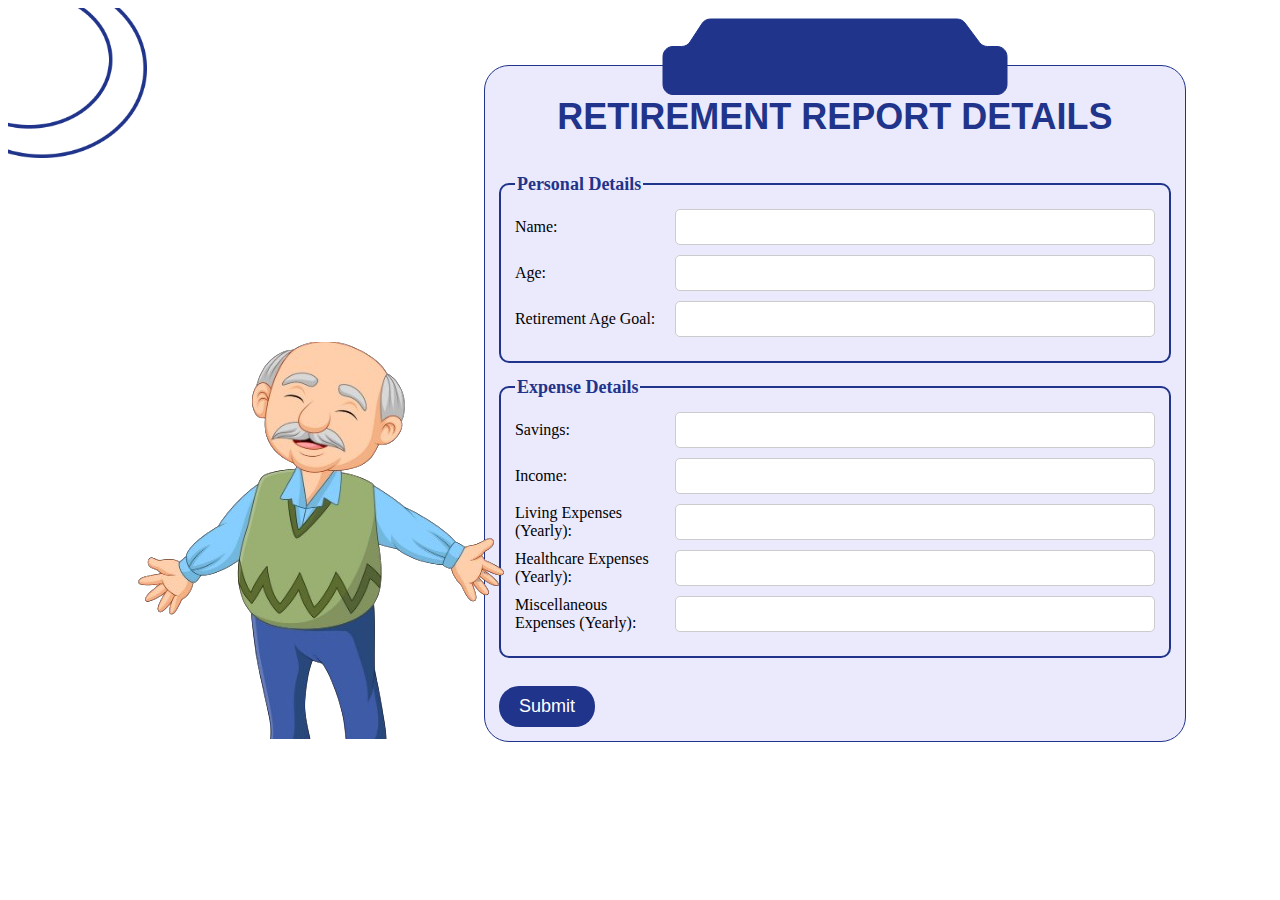
==== templates/index.html @ 0f14abe3 "init" ====
<!DOCTYPE html>
<html lang="en">
<head>
  <meta charset="UTF-8">
  <meta name="viewport" content="width=device-width, initial-scale=1.0">
  <link rel="stylesheet" href="/static/CSS/index.css">
  <title>Retirement Planning Form</title>
</head>
<body>

  <div id="loading-screen">
    <div id="loading-spinner"></div>
    <div id="loading-text">Please wait as we generate your report. This process may take a few seconds to a minute.</div>
  </div>



  <div class="major-container">
  <img src="/static/assets/circle_top.png" height="150px">
  <div class="container">
  <div class="man_img">
  <img src="/static/assets/man_img.png">
  </div>
  <div class="sub-container">
  <svg xmlns="http://www.w3.org/2000/svg" width="346" height="77" viewBox="0 0 346 77" fill="none">
    <path d="M1 66.5V38.5C1 32.9772 5.47715 28.5 11 28.5H19.5938C22.9672 28.5 26.1133 26.7992 27.9608 23.9766L34 14.75L40.0392 5.52341C41.8867 2.70084 45.0328 1 48.4062 1H294.982C298.14 1 301.112 2.49157 302.999 5.02335L317.501 24.4767C319.388 27.0084 322.36 28.5 325.518 28.5H335C340.523 28.5 345 32.9772 345 38.5V66.5C345 72.0229 340.523 76.5 335 76.5H11C5.47715 76.5 1 72.0229 1 66.5Z" fill="#1F348A" stroke="#1F348A"/>
  </svg>
  <div class="board">
    <div class="ret_title">
        <div class="typing">
          <h2>RETIREMENT REPORT DETAILS</h2>
        </div>
    </div>

    <form action="/gen_report" method="post" id="reportForm" onsubmit="showLoadingScreen();">
      <!-- Personal Details -->
      <fieldset>
        
        <legend>Personal Details</legend>

        <div class="label-and-input">
        <label for="name">Name:</label>
        <input type="text" id="name" name="name" class="textb" required>
      </div>


        <div class="label-and-input">
        <label for="age">Age:</label>
        <input type="number" id="age" name="age" class="textb" required>
      </div>
  

        <div class="label-and-input">
        <label for="retirementAge">Retirement Age Goal:</label>
        <input type="number" id="retirementAge" name="retirementAge" class="textb" required>
      </div>
      </fieldset>
  
      <!-- Expense Details -->
      <fieldset>
        <legend>Expense Details</legend>

        <div class="label-and-input">
        <label for="savings">Savings:</label>
        <input type="number" id="savings" name="savings" class="textb" required>
        </div>

       
  
        <div class="label-and-input">
        <label for="income">Income:</label>
        <input type="number" id="income" name="income" class="textb" required>
        </div>

     

        <div class="label-and-input">
        <label for="livingExpenses">Living Expenses (Yearly):</label>
        <input type="number" id="livingExpenses" name="livingExpenses" class="textb" required>
        </div>

     
        <div class="label-and-input">
        <label for="healthcareExpenses">Healthcare Expenses (Yearly):</label>
        <input type="number" id="healthcareExpenses" name="healthcareExpenses" class="textb" required>
        </div>
  
   

        <div class="label-and-input">
        <label for="miscellaneousExpenses">Miscellaneous Expenses (Yearly):</label>
        <input type="number" id="miscellaneousExpenses" name="miscellaneousExpenses" class="textb" required>
        </div>
      </fieldset>
  
      <!-- Submit Button -->
      <input type="submit" value="Submit">
    </form>
</div>
<img src="/static/assets/circle_side.png"  class="circle_side">
</div>

<script>
  document.addEventListener('DOMContentLoaded', function () {
    document.getElementById('reportForm').addEventListener('submit', function (event) {
      event.preventDefault();
      document.getElementById('loading-screen').style.display = 'flex';
      // No need for the setTimeout, as the loading screen will persist until the new page is loaded.
      document.getElementById('reportForm').submit();
    });
  });
</script>

</body>
</html>
---- static/CSS/index.css ----
.major-container {
    display: flex;
    flex-direction: row;
}

.container {
    display: flex;
    align-items: center;
    justify-content: center;
    flex-direction: row;
}

.sub-container {
    display: flex;
    align-items: center;
    justify-content: center;
    flex-direction: column;
}

svg {
    width: 346px;
    height: 77px;
    fill: none;
    margin-top: 10px;
    display: block;
    margin-left: auto;
    margin-right: auto;
    margin-bottom: -30px;
    z-index: 1;
}

.board {
    width: 700px;
    height: auto;
    flex-shrink: 0;
    border-radius: 25px;
    border: 1px solid #1F348A;
    background: #EBEAFD;
    margin: 0 auto;
    position: relative;
}

.man_img {
    width: 317px;
    height: 100px;
    flex-shrink: 0;
    z-index: 1;
    margin-bottom: -25%;
    margin-right: 4%;
}

.circle_side {
    height: 200px;
    margin-left: 180%;
    margin-top: -60%;
}

.ret_title {
    color: #1f348a;
    font-family: 'Arial', 'Helvetica', sans-serif;
    text-align: center;
    font-size: x-large;
}

@keyframes typing {
    from {
        width: 0;
    }
    to {
        width: 100%;
    }
}

.typing {
    animation: typing 3s steps(40) 5;
    overflow: hidden;
    white-space: nowrap;
    display: inline-block;
}

.textb {
    border-radius: 10px;
    font-size: 12px;
    padding: 10px;
    border: 1px solid #ccc;
}

fieldset {
    border: 2px solid #1F348A;
    border-radius: 10px;
    padding: 2%;
    margin: 2%;
    margin-top: 0%;
}

legend {
    font-size: 18px;
    color: #1F348A;
    font-weight: bold;
}

.label-and-input {
    display: flex;
    align-items: center;
    margin-bottom: 10px;
}

.label-and-input label {
    width: 150px;
    margin-right: 10px;
}

.label-and-input input {
    flex: 1;
    padding: 8px;
    border: 1px solid #ccc;
    border-radius: 5px;
    font-size: 16px;
}

input[type="submit"] {
    background-color: #1F348A;
    color: #fff;
    border: none;
    border-radius: 20px;
    padding: 10px 20px;
    font-size: 18px;
    cursor: pointer;
    margin: 2%;
}

input[type="submit"]:hover {
    background-color: #3058b0;
}

#loading-screen {
    display: none;
    position: fixed;
    top: 0;
    left: 0;
    width: 100%;
    height: 100%;
    background: rgba(255, 255, 255, 0.8);
    align-items: center;
    justify-content: center;
    flex-direction: column; /* Align text and spinner in a column */
    z-index: 9999;
  }

  #loading-spinner {
    border: 4px solid rgba(0, 0, 0, 0.1);
    border-radius: 50%;
    border-top: 4px solid #3498db;
    width: 40px;
    height: 40px;
    animation: spin 1s linear infinite;
  }

  #loading-text {
    margin-top: 10px;
    font-size: 16px;
  }

  @keyframes spin {
    0% { transform: rotate(0deg); }
    100% { transform: rotate(360deg); }
  }
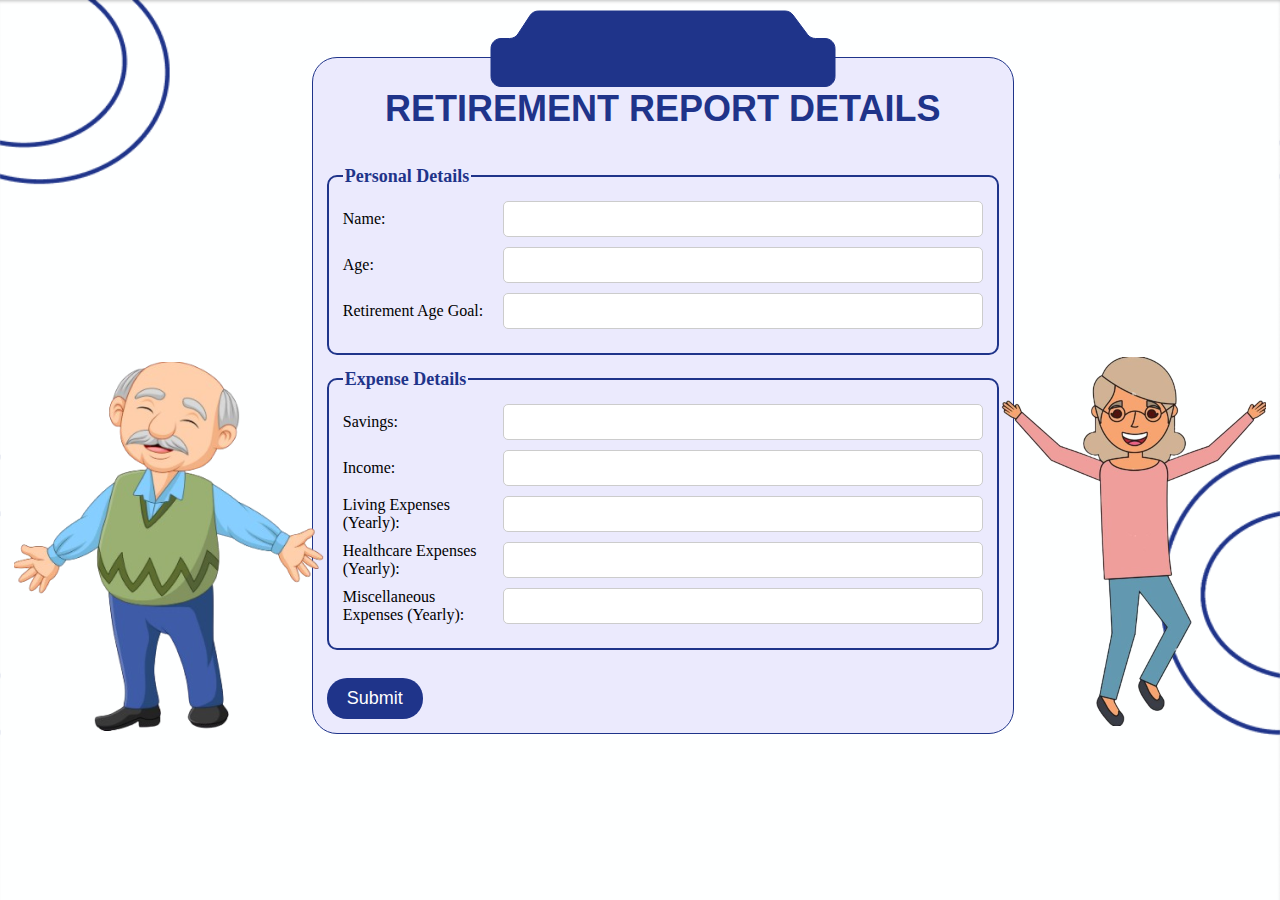
==== commit f2a8f0b1: "updated frontend" ====
--- a/templates/index.html
+++ b/templates/index.html
@@ -10,13 +10,12 @@
 
   <div id="loading-screen">
     <div id="loading-spinner"></div>
-    <div id="loading-text">Please wait as we generate your report. This process may take a few seconds to a minute.</div>
+    <div id="loading-text">Please wait as we generate your report. This process may take a few minutes.</div>
   </div>
 
 
 
   <div class="major-container">
-  <img src="/static/assets/circle_top.png" height="150px">
   <div class="container">
   <div class="man_img">
   <img src="/static/assets/man_img.png">
@@ -97,7 +96,11 @@
       <input type="submit" value="Submit">
     </form>
 </div>
-<img src="/static/assets/circle_side.png"  class="circle_side">
+</div>
+<div class="woman_img">
+  <img src="/static/assets/woman_img.png">
+  </div>
+<!-- <img src="/static/assets/circle_side.png"  class="circle_side"> -->
 </div>
 
 <script>
--- a/static/CSS/index.css
+++ b/static/CSS/index.css
@@ -1,3 +1,14 @@
+body {
+    background-image: url('/static/assets/bg_circle.png');
+    background-size: cover; 
+    margin: 0; 
+    display: flex;
+    align-items: center;
+    justify-content: center;
+}
+
+
+
 .major-container {
     display: flex;
     flex-direction: row;
@@ -45,9 +56,18 @@
     height: 100px;
     flex-shrink: 0;
     z-index: 1;
-    margin-bottom: -25%;
-    margin-right: 4%;
+    margin-bottom: -7%;
+    margin-right:-1.5%;    
 }
+
+
+.woman_img {
+    height:1%;
+    margin-bottom: 1%;
+    margin-left: -1%;
+    z-index: 1;
+}
+
 
 .circle_side {
     height: 200px;
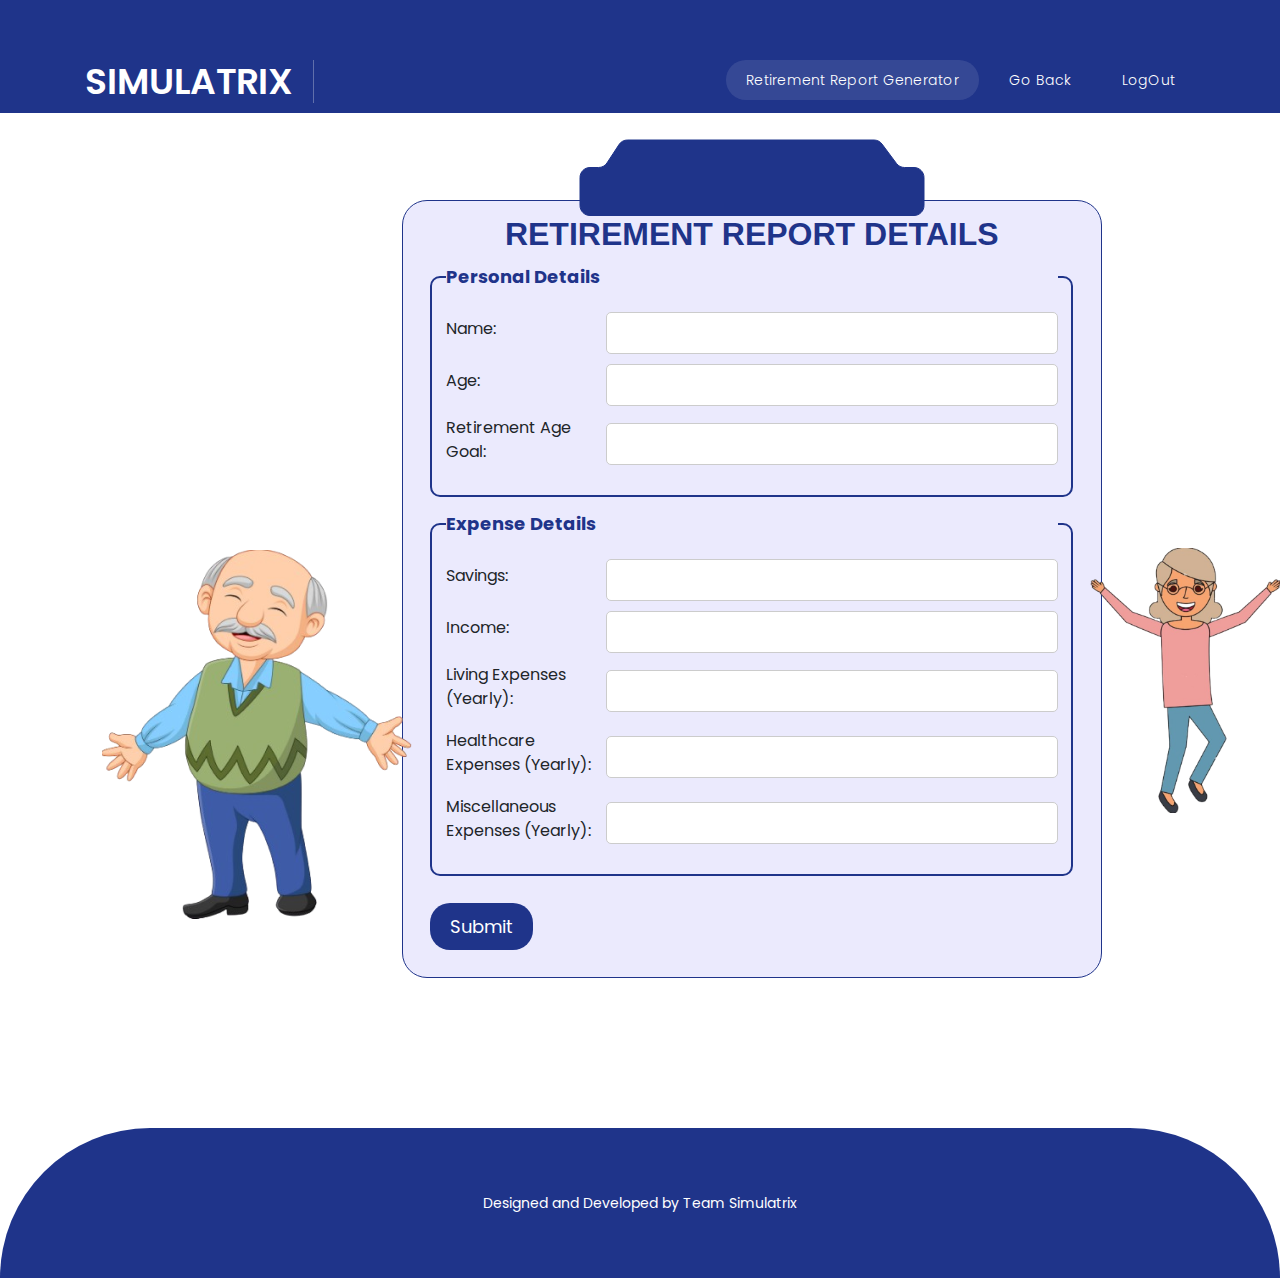
==== commit da74b71b: "updated frontend" ====
--- a/templates/index.html
+++ b/templates/index.html
@@ -3,10 +3,42 @@
 <head>
   <meta charset="UTF-8">
   <meta name="viewport" content="width=device-width, initial-scale=1.0">
+  
+  <link rel="stylesheet" href="https://stackpath.bootstrapcdn.com/bootstrap/4.3.1/css/bootstrap.min.css">
+  <link rel="stylesheet" href="/static/CSS/templatemo-scholar.css">
   <link rel="stylesheet" href="/static/CSS/index.css">
-  <title>Retirement Planning Form</title>
+  <title>Retirement Report Generator</title>
 </head>
 <body>
+
+  <header class="header-area header-sticky">
+    <div class="container">
+        <div class="row">
+            <div class="col-12">
+                <nav class="main-nav">
+                    <!-- ***** Logo Start ***** -->
+                    <a href="index.html" class="logo">
+                        <h1>Simulatrix</h1>
+                    </a>
+                    <!-- ***** Logo End ***** -->
+                    <!-- ***** Menu Start ***** -->
+                    <ul class="nav">
+                        <li class="scroll-to-section"><a href="#top" class="active">Retirement Report Generator</a></li>
+                        <li class="scroll-to-section"><a href="#" onclick="goBack()">Go Back</a></li>
+                        <li class="scroll-to-section"><a href="#" onclick="goBack()">LogOut</a></li>
+                    </ul>
+                    <a class='menu-trigger'>
+                        <span>Menu</span>
+                    </a>
+                    <!-- ***** Menu End ***** -->
+                </nav>
+            </div>
+        </div>
+    </div>
+</header>
+
+
+
 
   <div id="loading-screen">
     <div id="loading-spinner"></div>
@@ -16,7 +48,7 @@
 
 
   <div class="major-container">
-  <div class="container">
+  <div class="second-container">
   <div class="man_img">
   <img src="/static/assets/man_img.png">
   </div>
@@ -25,7 +57,7 @@
     <path d="M1 66.5V38.5C1 32.9772 5.47715 28.5 11 28.5H19.5938C22.9672 28.5 26.1133 26.7992 27.9608 23.9766L34 14.75L40.0392 5.52341C41.8867 2.70084 45.0328 1 48.4062 1H294.982C298.14 1 301.112 2.49157 302.999 5.02335L317.501 24.4767C319.388 27.0084 322.36 28.5 325.518 28.5H335C340.523 28.5 345 32.9772 345 38.5V66.5C345 72.0229 340.523 76.5 335 76.5H11C5.47715 76.5 1 72.0229 1 66.5Z" fill="#1F348A" stroke="#1F348A"/>
   </svg>
   <div class="board">
-    <div class="ret_title">
+    <div class="ret_rep_title">
         <div class="typing">
           <h2>RETIREMENT REPORT DETAILS</h2>
         </div>
@@ -102,6 +134,15 @@
   </div>
 <!-- <img src="/static/assets/circle_side.png"  class="circle_side"> -->
 </div>
+</div>
+
+<footer>
+  <div class="container">
+      <div class="col-lg-12">
+          <p>Designed and Developed by Team Simulatrix</p>
+      </div>
+  </div>
+</footer>
 
 <script>
   document.addEventListener('DOMContentLoaded', function () {
@@ -112,6 +153,10 @@
       document.getElementById('reportForm').submit();
     });
   });
+
+  function goBack() {
+        window.history.back();
+    }
 </script>
 
 </body>
--- a/static/CSS/templatemo-scholar.css
+++ b/static/CSS/templatemo-scholar.css
@@ -0,0 +1,1975 @@
+/* 
+
+TemplateMo 586 Scholar
+
+https://templatemo.com/tm-586-scholar
+
+*/
+
+/* ---------------------------------------------
+Table of contents
+------------------------------------------------
+01. font & reset css
+02. reset
+03. global styles
+04. header
+05. banner
+06. features
+07. testimonials
+08. contact
+09. footer
+
+--------------------------------------------- */
+/* 
+---------------------------------------------
+font & reset css
+--------------------------------------------- 
+*/
+@import url("https://fonts.googleapis.com/css2?family=Poppins:wght@100;200;300;400;500;600;700;800;900");
+/* 
+---------------------------------------------
+reset
+--------------------------------------------- 
+*/
+html,
+body,
+div,
+span,
+applet,
+object,
+iframe,
+h1,
+h2,
+h3,
+h4,
+h5,
+h6,
+p,
+blockquote,
+div pre,
+a,
+abbr,
+acronym,
+address,
+big,
+cite,
+code,
+del,
+dfn,
+em,
+font,
+img,
+ins,
+kbd,
+q,
+s,
+samp,
+small,
+strike,
+strong,
+sub,
+sup,
+tt,
+var,
+b,
+u,
+i,
+center,
+dl,
+dt,
+dd,
+ol,
+ul,
+li,
+figure,
+header,
+nav,
+section,
+article,
+aside,
+footer,
+figcaption {
+  margin: 0;
+  padding: 0;
+  border: 0;
+  outline: 0;
+}
+
+.clearfix:after {
+  content: ".";
+  display: block;
+  clear: both;
+  visibility: hidden;
+  line-height: 0;
+  height: 0;
+}
+
+.clearfix {
+  display: inline-block;
+}
+
+html[xmlns] .clearfix {
+  display: block;
+}
+
+* html .clearfix {
+  height: 1%;
+}
+
+ul,
+li {
+  padding: 0;
+  margin: 0;
+  list-style: none;
+}
+
+header,
+nav,
+section,
+article,
+aside,
+footer,
+hgroup {
+  display: block;
+}
+
+* {
+  box-sizing: border-box;
+}
+
+html,
+body {
+  font-family: "Poppins", sans-serif;
+  -ms-text-size-adjust: 100%;
+  -webkit-font-smoothing: antialiased;
+  -moz-osx-font-smoothing: grayscale;
+}
+
+a {
+  text-decoration: none !important;
+}
+
+h1,
+h2,
+h3,
+h4,
+h5,
+h6 {
+  margin-top: 0px;
+  margin-bottom: 0px;
+  font-weight: 700;
+}
+
+ul {
+  margin-bottom: 0px;
+}
+
+p {
+  font-size: 14px;
+  line-height: 28px;
+  color: #4a4a4a;
+}
+
+img {
+  width: 100%;
+  overflow: hidden;
+}
+
+/* 
+---------------------------------------------
+Global Styles
+--------------------------------------------- 
+*/
+html,
+body {
+  font-family: "Poppins", sans-serif;
+}
+
+::selection {
+  background: #1f348a;
+  color: #fff;
+}
+
+::-moz-selection {
+  background: #1f348a;
+  color: #fff;
+}
+
+.section {
+  padding-top: 30px;
+  margin-top: 120px;
+}
+
+.section-heading {
+  margin-bottom: 60px;
+}
+
+.section-heading h2 {
+  font-size: 36px;
+  font-weight: 600;
+  text-transform: capitalize;
+  margin: 20px 0;
+  line-height: 44px;
+}
+
+.section-heading h2 em {
+  color: #1f348a;
+  font-style: normal;
+}
+
+.section-heading h6 {
+  color: #1f348a;
+  font-size: 14px;
+  text-transform: uppercase;
+  font-weight: 600;
+}
+
+.main-button a {
+  display: inline-block;
+  background-color: #fff;
+  color: #1f348a;
+  font-size: 14px;
+  font-weight: 500;
+  height: 40px;
+  line-height: 40px;
+  padding: 0px 25px;
+  border-radius: 20px;
+  transition: all 0.3s;
+}
+
+.main-button a:hover {
+  background-color: #1f348a;
+  color: #fff;
+}
+
+/* 
+---------------------------------------------
+Pre-loader Style
+--------------------------------------------- 
+*/
+
+.js-preloader {
+  position: fixed;
+  top: 0;
+  left: 0;
+  right: 0;
+  bottom: 0;
+  background-color: rgba(0, 0, 0, 0.99);
+  display: -webkit-box;
+  display: flex;
+  -webkit-box-align: center;
+  align-items: center;
+  -webkit-box-pack: center;
+  justify-content: center;
+  opacity: 1;
+  visibility: visible;
+  z-index: 9999;
+  -webkit-transition: opacity 0.25s ease;
+  transition: opacity 0.25s ease;
+}
+
+.js-preloader.loaded {
+  opacity: 0;
+  visibility: hidden;
+  pointer-events: none;
+}
+
+@-webkit-keyframes dot {
+  50% {
+    -webkit-transform: translateX(96px);
+    transform: translateX(96px);
+  }
+}
+
+@keyframes dot {
+  50% {
+    -webkit-transform: translateX(96px);
+    transform: translateX(96px);
+  }
+}
+
+@-webkit-keyframes dots {
+  50% {
+    -webkit-transform: translateX(-31px);
+    transform: translateX(-31px);
+  }
+}
+
+@keyframes dots {
+  50% {
+    -webkit-transform: translateX(-31px);
+    transform: translateX(-31px);
+  }
+}
+
+.preloader-inner {
+  position: relative;
+  width: 142px;
+  height: 40px;
+  background: transparent;
+}
+
+.preloader-inner .dot {
+  position: absolute;
+  width: 16px;
+  height: 16px;
+  top: 12px;
+  left: 15px;
+  background: #1f348a;
+  border-radius: 50%;
+  -webkit-transform: translateX(0);
+  transform: translateX(0);
+  -webkit-animation: dot 2.8s infinite;
+  animation: dot 2.8s infinite;
+}
+
+.preloader-inner .dots {
+  -webkit-transform: translateX(0);
+  transform: translateX(0);
+  margin-top: 12px;
+  margin-left: 31px;
+  -webkit-animation: dots 2.8s infinite;
+  animation: dots 2.8s infinite;
+}
+
+.preloader-inner .dots span {
+  display: block;
+  float: left;
+  width: 16px;
+  height: 16px;
+  margin-left: 16px;
+  background: #1f348a;
+  border-radius: 50%;
+}
+
+/* 
+---------------------------------------------
+Header Style
+--------------------------------------------- 
+*/
+
+.background-header {
+  background-color: #1f348a !important;
+  border-radius: 0px 0px 25px 25px;
+  height: 80px !important;
+  position: fixed !important;
+  top: 0 !important;
+  left: 0;
+  right: 0;
+  box-shadow: 0px 0px 10px rgba(0, 0, 0, 0.15) !important;
+  -webkit-transition: all 0.5s ease 0s;
+  -moz-transition: all 0.5s ease 0s;
+  -o-transition: all 0.5s ease 0s;
+  transition: all 0.5s ease 0s;
+}
+
+.header-area {
+  position: absolute;
+  background-color: transparent;
+  top: 40px;
+  left: 0;
+  right: 0;
+  z-index: 100;
+  -webkit-transition: all 0.5s ease 0s;
+  -moz-transition: all 0.5s ease 0s;
+  -o-transition: all 0.5s ease 0s;
+  transition: all 0.5s ease 0s;
+}
+
+.header-area .main-nav {
+  background: transparent;
+  display: flex;
+}
+
+.header-area .main-nav .logo {
+  -webkit-transition: all 0.3s ease 0s;
+  -moz-transition: all 0.3s ease 0s;
+  -o-transition: all 0.3s ease 0s;
+  transition: all 0.3s ease 0s;
+  display: inline-block;
+}
+
+.header-area .main-nav .logo h1 {
+  font-size: 36px;
+  text-transform: uppercase;
+  color: #fff;
+  font-weight: 600;
+  margin-right: 20px;
+  padding-right: 20px;
+  border-right: 1px solid rgba(250, 250, 250, 0.3);
+}
+
+.background-header .main-nav .logo,
+.background-header .main-nav #search {
+  margin-top: 18px;
+}
+
+.header-area .main-nav #search {
+  position: relative;
+}
+
+.header-area .main-nav #search input {
+  background-color: rgba(255, 255, 255, 0.1);
+  height: 44px;
+  width: 250px;
+  border-radius: 23px;
+  border: none;
+  color: #fff;
+  font-size: 14px;
+  font-weight: 300;
+  padding: 0px 20px 0px;
+}
+
+.header-area .main-nav #search input::placeholder {
+  color: rgba(250, 250, 250, 0.75);
+}
+
+.header-area .main-nav #search i {
+  position: absolute;
+  color: #fff;
+  right: 20px;
+  top: 15px;
+  font-size: 16px;
+}
+
+.header-area .main-nav ul.nav {
+  border-radius: 0px 0px 25px 25px;
+  flex-basis: 100%;
+  margin-right: 0px;
+  justify-content: right;
+  -webkit-transition: all 0.3s ease 0s;
+  -moz-transition: all 0.3s ease 0s;
+  -o-transition: all 0.3s ease 0s;
+  transition: all 0.3s ease 0s;
+  position: relative;
+  z-index: 999;
+}
+
+.header-area .main-nav .nav li:last-child {
+  padding-right: 0px;
+}
+
+.header-area .main-nav .nav li {
+  padding-left: 5px;
+  padding-right: 5px;
+  height: 40px;
+  line-height: 40px;
+}
+
+.header-area .main-nav .nav li a {
+  display: block;
+  padding-left: 20px;
+  padding-right: 20px;
+  border-radius: 20px;
+  font-weight: 300;
+  font-size: 14px;
+  height: 40px;
+  line-height: 40px;
+  text-transform: capitalize;
+  color: #fff;
+  -webkit-transition: all 0.4s ease 0s;
+  -moz-transition: all 0.4s ease 0s;
+  -o-transition: all 0.4s ease 0s;
+  transition: all 0.4s ease 0s;
+  border: transparent;
+  letter-spacing: 0.25px;
+}
+
+.background-header .main-nav .nav {
+  margin-top: 20px;
+}
+
+.background-header .main-nav .nav li {
+  height: 80px;
+  line-height: 80px;
+}
+
+.header-area .main-nav .nav li:hover a {
+  opacity: 0.8;
+}
+.header-area .main-nav .nav li a.active {
+  color: #fff;
+  background-color: rgba(255, 255, 255, 0.1);
+  opacity: 1;
+}
+
+.background-header .main-nav .nav li:hover a {
+  opacity: 0.8;
+}
+.background-header .main-nav .nav li a.active {
+  color: #fff;
+  background-color: rgba(255, 255, 255, 0.1);
+  opacity: 1;
+}
+
+.header-area .main-nav .menu-trigger {
+  cursor: pointer;
+  position: absolute;
+  top: 33px;
+  width: 32px;
+  height: 40px;
+  text-indent: -9999em;
+  z-index: 99;
+  right: 20px;
+  display: none;
+}
+
+.background-header .main-nav .menu-trigger {
+  top: 20px;
+}
+
+.header-area .main-nav .menu-trigger span,
+.header-area .main-nav .menu-trigger span:before,
+.header-area .main-nav .menu-trigger span:after {
+  -moz-transition: all 0.4s;
+  -o-transition: all 0.4s;
+  -webkit-transition: all 0.4s;
+  transition: all 0.4s;
+  background-color: #fff;
+  display: block;
+  position: absolute;
+  width: 30px;
+  height: 2px;
+  left: 0;
+}
+
+.header-area .main-nav .menu-trigger span:before,
+.header-area .main-nav .menu-trigger span:after {
+  -moz-transition: all 0.4s;
+  -o-transition: all 0.4s;
+  -webkit-transition: all 0.4s;
+  transition: all 0.4s;
+  background-color: #fff;
+  display: block;
+  position: absolute;
+  width: 30px;
+  height: 2px;
+  left: 0;
+  width: 75%;
+}
+
+.header-area .main-nav .menu-trigger span:before,
+.header-area .main-nav .menu-trigger span:after {
+  content: "";
+}
+
+.header-area .main-nav .menu-trigger span {
+  top: 16px;
+}
+
+.header-area .main-nav .menu-trigger span:before {
+  -moz-transform-origin: 33% 100%;
+  -ms-transform-origin: 33% 100%;
+  -webkit-transform-origin: 33% 100%;
+  transform-origin: 33% 100%;
+  top: -10px;
+  z-index: 10;
+}
+
+.header-area .main-nav .menu-trigger span:after {
+  -moz-transform-origin: 33% 0;
+  -ms-transform-origin: 33% 0;
+  -webkit-transform-origin: 33% 0;
+  transform-origin: 33% 0;
+  top: 10px;
+}
+
+.header-area .main-nav .menu-trigger.active span,
+.header-area .main-nav .menu-trigger.active span:before,
+.header-area .main-nav .menu-trigger.active span:after {
+  background-color: transparent;
+  width: 100%;
+}
+
+.header-area .main-nav .menu-trigger.active span:before {
+  -moz-transform: translateY(6px) translateX(1px) rotate(45deg);
+  -ms-transform: translateY(6px) translateX(1px) rotate(45deg);
+  -webkit-transform: translateY(6px) translateX(1px) rotate(45deg);
+  transform: translateY(6px) translateX(1px) rotate(45deg);
+  background-color: #fff;
+}
+
+.background-header .main-nav .menu-trigger.active span:before {
+  background-color: #fff;
+}
+
+.header-area .main-nav .menu-trigger.active span:after {
+  -moz-transform: translateY(-6px) translateX(1px) rotate(-45deg);
+  -ms-transform: translateY(-6px) translateX(1px) rotate(-45deg);
+  -webkit-transform: translateY(-6px) translateX(1px) rotate(-45deg);
+  transform: translateY(-6px) translateX(1px) rotate(-45deg);
+  background-color: #fff;
+}
+
+.background-header .main-nav .menu-trigger.active span:after {
+  background-color: #fff;
+}
+
+.header-area.header-sticky .nav li a.active {
+  color: #fff;
+}
+
+.visible {
+  display: inline !important;
+}
+
+@media (max-width: 1200px) {
+  .header-area .main-nav .nav li {
+    padding-left: 2px;
+    padding-right: 2px;
+  }
+  .header-area .main-nav .nav li a {
+    padding-left: 10px;
+    padding-right: 10px;
+  }
+}
+
+@media (max-width: 767px) {
+  .background-header .main-nav .nav,
+  .header-area .main-nav .nav {
+    background-color: #f1f0fe;
+  }
+  .background-header .main-nav .nav li a,
+  .header-area .main-nav .nav li a {
+    line-height: 50px;
+    height: 50px;
+    font-weight: 400;
+    color: #1e1e1e;
+    background-color: #f1f0fe;
+    border-radius: 0px 0px 25px 25px;
+  }
+  .background-header .main-nav .nav li,
+  .header-area .main-nav .nav li {
+    border-top: 1px solid #ddd;
+    background-color: #f1f0fe;
+    height: 50px;
+    border-radius: 0px 0px 25px 25px;
+  }
+  .background-header .main-nav .nav li:last-child,
+  .header-area .main-nav .nav li:last-child {
+    border-radius: 0px 0px 25px 25px;
+  }
+  .header-area .main-nav .nav {
+    height: auto;
+    flex-basis: 100%;
+  }
+  .header-area .main-nav .logo {
+    position: absolute;
+    left: 30px;
+    top: 0px;
+  }
+  .background-header .main-nav .logo {
+    top: 0px;
+  }
+  .background-header .main-nav .border-button {
+    top: 0px !important;
+  }
+  .header-area .main-nav .border-button {
+    position: absolute;
+    top: 15px;
+    right: 70px;
+  }
+  .header-area.header-sticky .nav li a:hover,
+  .header-area.header-sticky .nav li a.active {
+    color: #1f348a !important;
+    opacity: 1;
+  }
+  .header-area.header-sticky .nav li.search-icon a {
+    width: 100%;
+  }
+  .header-area {
+    background-color: transparent;
+    padding: 0px 15px;
+    height: 80px;
+    box-shadow: none;
+    text-align: center;
+  }
+  .header-area .container {
+    padding: 0px;
+  }
+  .header-area .logo {
+    margin-left: 0px;
+    margin-top: 30px;
+  }
+  .header-area .menu-trigger {
+    display: block !important;
+  }
+  .header-area .main-nav {
+    overflow: hidden;
+  }
+  .header-area .main-nav .nav {
+    float: none;
+    width: 100%;
+    display: none;
+    -webkit-transition: all 0s ease 0s;
+    -moz-transition: all 0s ease 0s;
+    -o-transition: all 0s ease 0s;
+    transition: all 0s ease 0s;
+    margin-left: 0px;
+  }
+  .header-area .main-nav .nav li:first-child {
+    border-top: 1px solid #eee;
+  }
+  .header-area.header-sticky .nav {
+    margin-top: 100px !important;
+  }
+  .background-header.header-sticky .nav {
+    margin-top: 80px !important;
+  }
+  .header-area .main-nav .nav li {
+    width: 100%;
+    background: #fff;
+    padding-left: 0px !important;
+    padding-right: 0px !important;
+  }
+}
+
+/* 
+---------------------------------------------
+Banner Style
+--------------------------------------------- 
+*/
+
+.main-banner {
+  background-image: url(../images/banner-bg.jpg);
+  background-position: right bottom;
+  background-repeat: no-repeat;
+  background-size: cover;
+  padding: 170px 0px 120px 0px;
+}
+
+.main-banner .item-1 {
+  background-image: url(../images/banner-item-01.jpg);
+}
+
+.main-banner .item-2 {
+  background-image: url(../images/banner-item-02.jpg);
+}
+
+.main-banner .item-3 {
+  background-image: url(../images/banner-item-03.jpg);
+}
+
+.main-banner .item {
+  background-repeat: no-repeat;
+  background-position: center center;
+  background-size: cover;
+  border-radius: 25px;
+  padding: 30px 72px;
+  margin-left: 130px;
+}
+
+.main-banner .item span.category {
+  background-color: #1f348a;
+  color: #fff;
+  font-size: 14px;
+  text-transform: uppercase;
+  padding: 5px 15px;
+  border-radius: 20px;
+  display: inline-block;
+  margin-bottom: 50px;
+}
+
+.main-banner .item h2 {
+  font-size: 48px;
+  font-weight: 700;
+  color: #fff;
+  line-height: 70px;
+  width: 60%;
+  margin-bottom: 40px;
+}
+
+.main-banner .item p {
+  color: #fff;
+  width: 65%;
+}
+
+.main-banner .item .buttons {
+  display: flex;
+  margin-top: 50px;
+}
+
+.main-banner .item .buttons .main-button {
+  margin-right: 30px;
+}
+
+.main-banner .item .buttons .main-button a {
+  font-size: 14px;
+  color: #1f348a;
+  background-color: #fff;
+  display: inline-block;
+  height: 50px;
+  line-height: 50px;
+  padding: 0px 25px;
+  border-radius: 25px;
+  font-weight: 500;
+}
+
+.main-banner .item .buttons .icon-button i {
+  color: #1f348a;
+  background-color: #fff;
+  display: inline-block;
+  height: 50px;
+  width: 50px;
+  text-align: center;
+  line-height: 50px;
+  border-radius: 50%;
+  margin-right: 10px;
+  font-size: 16px;
+}
+
+.main-banner .item .buttons .icon-button a {
+  color: #fff;
+  font-size: 14px;
+  font-weight: 500;
+}
+
+.main-banner .owl-nav {
+  position: absolute;
+  max-width: 1320px;
+  bottom: 23px;
+  left: 0;
+  text-align: right;
+}
+
+.main-banner .owl-nav .owl-prev i,
+.main-banner .owl-nav .owl-next i {
+  width: 50px;
+  height: 50px;
+  line-height: 50px;
+  font-size: 24px;
+  display: inline-block;
+  color: #fff;
+  background-color: rgba(255, 255, 255, 0.2);
+  border-radius: 50%;
+  opacity: 1;
+  transition: all 0.3s;
+}
+
+.main-banner .owl-nav .owl-prev i {
+  position: absolute;
+  bottom: 65px;
+}
+
+.main-banner .owl-nav .owl-prev i:hover,
+.main-banner .owl-nav .owl-next i:hover {
+  opacity: 1;
+  background-color: rgba(255, 255, 255, 0.5);
+}
+
+/* 
+---------------------------------------------
+Services Style
+--------------------------------------------- 
+*/
+
+.services .service-item:hover .icon img {
+  margin-top: -10px;
+}
+
+.services .service-item {
+  position: relative;
+  margin-top: 95px;
+}
+
+.services .service-item .icon {
+  width: 190px;
+  height: 190px;
+  display: inline-block;
+  text-align: center;
+  line-height: 190px;
+  background-color: #1f348a;
+  border-radius: 50%;
+  position: absolute;
+  right: 0;
+  top: -95px;
+}
+
+.services .service-item .icon img {
+  max-width: 86px;
+  transition: all 0.2s;
+}
+
+.services .service-item .main-content {
+  border-radius: 25px;
+  padding: 80px 30px 50px 30px;
+  background-color: #f1f0fe;
+  margin-bottom: 30px;
+  margin-right: 80px;
+  transition: all 0.4s;
+}
+
+.services .service-item h4 {
+  font-size: 22px;
+  font-weight: 600;
+  margin-bottom: 15px;
+  line-height: 30px;
+  transition: all 0.4s;
+}
+
+.services .service-item p {
+  color: #4a4a4a;
+  margin-bottom: 25px;
+}
+
+/* 
+---------------------------------------------
+About Style
+--------------------------------------------- 
+*/
+
+.about-us {
+  position: relative;
+  padding: 0px;
+  margin-top: 130px;
+}
+
+.about-us:before {
+  position: absolute;
+  top: 0;
+  bottom: 0;
+  right: 0;
+  z-index: -1;
+  width: 84%;
+  height: 100%;
+  background-color: #f1f0fe;
+  content: "";
+  border-top-left-radius: 500px;
+  border-bottom-left-radius: 500px;
+}
+
+.accordion {
+  margin-top: -40px;
+  margin-bottom: -40px;
+  background-color: #1f348a;
+  border-radius: 40px;
+  padding: 80px 50px 50px 50px;
+}
+
+.accordion-item {
+  background-color: #fff;
+  border-radius: 40px !important;
+  margin-bottom: 30px;
+  border: none;
+}
+
+.accordion-item .accordion-button {
+  outline: none;
+  box-shadow: none;
+  border-radius: 40px !important;
+}
+
+.accordion-button:not(.collapsed) {
+  color: #1f348a;
+  background-color: #fff;
+}
+
+h2.accordion-header button {
+  padding: 15px 25px;
+  font-family: "Poppins";
+  font-size: 16px;
+  font-weight: 600;
+}
+
+.accordion-button::after {
+  font-size: 18px;
+  font-weight: 500;
+  background-image: none;
+  content: "+";
+  width: 30px;
+  height: 30px;
+  display: inline-block;
+  text-align: center;
+  line-height: 30px;
+  border-radius: 50%;
+  background-color: #1f348a;
+  color: #fff;
+}
+
+.accordion-button:not(.collapsed)::after {
+  background-image: none;
+  line-height: 32px;
+  content: "-";
+}
+
+.accordion-body {
+  padding: 0px 25px 30px 25px;
+  font-size: 14px;
+  line-height: 28px;
+  color: #4a4a4a;
+}
+
+.about-us .section-heading {
+  margin-left: 60px;
+  margin-bottom: 0px;
+}
+
+.about-us .section-heading .main-button {
+  margin-top: 50px;
+}
+
+/* 
+---------------------------------------------
+Courses Style
+--------------------------------------------- 
+*/
+
+.courses {
+  margin-top: 160px;
+}
+
+.event_filter {
+  text-align: center;
+}
+
+.event_filter {
+  background-color: #f1f0fe;
+  border-radius: 50px;
+  padding: 15px 40px;
+  list-style: none;
+  margin: 0 auto 70px;
+  max-width: max-content;
+}
+
+.event_filter li {
+  display: inline-block;
+  margin: 0px 20px;
+}
+
+.event_filter li a {
+  font-size: 14px;
+  font-weight: 500;
+  color: #1e1e1e;
+  transition: all 0.3s;
+}
+
+.event_filter li .event_filter li a.is_active,
+.event_filter li a:hover {
+  color: #1f348a;
+}
+
+.events_item .thumb {
+  position: relative;
+  border-radius: 25px;
+  overflow: hidden;
+}
+
+.events_item .thumb img {
+  margin-bottom: -5px;
+}
+
+.events_item .thumb span.category {
+  position: absolute;
+  left: 30px;
+  top: 30px;
+  font-size: 14px;
+  text-transform: uppercase;
+  color: #1f348a;
+  background-color: rgba(250, 250, 250, 0.95);
+  padding: 8px 20px;
+  border-radius: 25px;
+  font-weight: 500;
+  display: inline-block;
+}
+
+.events_item .thumb span.price {
+  position: absolute;
+  right: -30px;
+  top: -50px;
+  background-color: rgba(122, 106, 216, 0.95);
+  width: 130px;
+  height: 130px;
+  border-radius: 50%;
+  display: inline-block;
+  transition: all 0.3s;
+}
+
+.events_item .thumb span.price h6 {
+  margin-top: 72px;
+  margin-left: 22px;
+  font-size: 28px;
+  text-transform: uppercase;
+  color: #fff;
+  font-weight: 700;
+}
+
+.events_item .thumb span.price em {
+  font-size: 18px;
+  font-weight: 500;
+  font-style: normal;
+  vertical-align: top;
+}
+
+.events_item {
+  background-color: #f1f0fe;
+  border-radius: 25px;
+  margin-bottom: 30px;
+  position: relative;
+  justify-content: center;
+  align-items: center;
+}
+
+.events_item .down-content {
+  padding: 20px 30px 25px 30px;
+}
+
+.events_item .down-content span.author {
+  color: #1f348a;
+  font-size: 15px;
+  display: inline-block;
+  margin-bottom: 6px;
+}
+
+.events_item .down-content h4 {
+  font-size: 22px;
+  font-weight: 600;
+  transition: all 0.3s;
+}
+
+.events_item:hover .down-content h4 {
+  color: #1f348a;
+}
+
+.events_item:hover .thumb span.price {
+  transform: scale(1.2);
+}
+
+/* 
+---------------------------------------------
+Facts Style
+--------------------------------------------- 
+*/
+
+.fun-facts {
+  position: relative;
+  padding: 120px 0px 80px 0px;
+  overflow: hidden;
+}
+
+.fun-facts:before {
+  position: absolute;
+  top: 0;
+  bottom: 0;
+  left: 0;
+  z-index: -1;
+  width: 95%;
+  height: 100%;
+  background-color: #1f348a;
+  content: "";
+  border-top-right-radius: 500px;
+  border-bottom-right-radius: 500px;
+}
+
+.fun-facts:after {
+  background: url(../images/contact-dec-01.png);
+  position: absolute;
+  left: 15%;
+  opacity: 0.5;
+  top: 0;
+  width: 318px;
+  height: 119px;
+  content: "";
+  z-index: 2;
+}
+
+.fun-facts .counter {
+  text-align: center;
+  margin-bottom: 40px;
+}
+
+.fun-facts h2 {
+  color: #fff;
+  font-size: 48px;
+  font-weight: 700;
+}
+
+.fun-facts h2::after {
+  content: "+";
+  margin-left: 5px;
+}
+
+.fun-facts p {
+  color: #fff;
+  font-size: 15px;
+  font-weight: 500;
+  margin-top: 15px;
+}
+
+/* 
+---------------------------------------------
+Team Style
+--------------------------------------------- 
+*/
+
+.team {
+  margin-top: 100px;
+  padding-top: 140px;
+}
+
+.team-member {
+  position: relative;
+}
+
+.team-member:hover img {
+  top: -120px;
+}
+
+.team-member img {
+  max-width: 220px;
+  border-radius: 50%;
+  position: absolute;
+  top: -110px;
+  left: 50%;
+  transform: translateX(-110px);
+  transition: all 0.3s;
+}
+
+.team-member .main-content {
+  border-radius: 25px;
+  padding: 140px 30px 40px 30px;
+  background-color: #f1f0fe;
+  text-align: center;
+}
+
+.team-member .main-content span.category {
+  color: #1f348a;
+  font-size: 15px;
+}
+
+.team-member .main-content h4 {
+  font-size: 22px;
+  font-weight: 600;
+  margin-top: 8px;
+  margin-bottom: 15px;
+}
+
+.team-member .main-content ul li {
+  display: inline-block;
+  margin: 0px 2px;
+}
+
+.team-member .main-content ul li a {
+  background-color: #fff;
+  color: #1f348a;
+  display: inline-block;
+  text-align: center;
+  line-height: 40px;
+  font-size: 18px;
+  width: 40px;
+  height: 40px;
+  border-radius: 50%;
+  transition: all 0.3s;
+}
+
+.team-member .main-content ul li a:hover {
+  background-color: #1f348a;
+  color: #fff;
+}
+
+/* 
+---------------------------------------------
+Testimonials Style
+--------------------------------------------- 
+*/
+
+.testimonials {
+  position: relative;
+  padding: 80px 0px;
+  margin-top: 150px;
+}
+
+.testimonials:before {
+  position: absolute;
+  top: 0;
+  bottom: 0;
+  right: 0;
+  z-index: -1;
+  width: 65%;
+  height: 100%;
+  background-color: #f1f0fe;
+  content: "";
+  border-top-left-radius: 500px;
+  border-bottom-left-radius: 500px;
+}
+
+.testimonials .section-heading {
+  margin-bottom: 0px;
+  margin-left: 60px;
+  vertical-align: middle;
+}
+
+.testimonials .section-heading p {
+  margin-top: 50px;
+}
+
+.testimonials .item {
+  background-color: #1f348a;
+  border-radius: 25px;
+  padding: 80px;
+}
+
+.testimonials .item p {
+  font-size: 18px;
+  line-height: 40px;
+  color: #fff;
+  font-style: italic;
+  font-weight: 300;
+  margin-bottom: 40px;
+}
+
+.testimonials .item img {
+  border-radius: 50%;
+  max-width: 100px;
+  float: left;
+  margin-right: 25px;
+}
+
+.testimonials .item span {
+  display: inline-block;
+  margin-top: 20px;
+  font-size: 15px;
+  color: #fff;
+}
+
+.testimonials .item h4 {
+  color: #fff;
+  font-size: 22px;
+  font-weight: 600;
+  margin-top: 8px;
+}
+
+.testimonials .owl-nav {
+  position: absolute;
+  top: 50%;
+  transform: translateY(-5px);
+  right: -25px;
+  text-align: right;
+}
+
+.testimonials .owl-nav .owl-prev i,
+.testimonials .owl-nav .owl-next i {
+  width: 50px;
+  height: 50px;
+  line-height: 50px;
+  font-size: 24px;
+  display: inline-block;
+  color: #1f348a;
+  background-color: #fff;
+  border-radius: 50%;
+  box-shadow: 0px 0px 5px rgba(0, 0, 0, 0.1);
+  opacity: 1;
+  transition: all 0.3s;
+}
+
+.testimonials .owl-nav .owl-prev i {
+  position: absolute;
+  bottom: 65px;
+}
+
+.testimonials .owl-nav .owl-prev i:hover,
+.testimonials .owl-nav .owl-next i:hover {
+  opacity: 1;
+  box-shadow: 0px 0px 10px rgba(0, 0, 0, 0.15);
+}
+
+/* 
+---------------------------------------------
+Events Style
+--------------------------------------------- 
+*/
+
+.events .section-heading {
+  margin-bottom: 100px;
+}
+
+.events .item {
+  background-color: #f1f0fe;
+  border-radius: 25px;
+  position: relative;
+  padding: 40px;
+  margin-bottom: 96px;
+}
+
+.events .item .image {
+  position: relative;
+}
+
+.events .item .image img {
+  position: absolute;
+  border-radius: 25px;
+  max-width: 260px;
+  left: 0;
+  top: -70px;
+}
+
+.events .item ul li {
+  display: inline-block;
+  width: 17.5%;
+  vertical-align: middle;
+}
+
+.events .item ul li:first-child {
+  width: 35%;
+}
+
+.events .item ul li:nth-of-type(2) {
+  width: 28%;
+}
+
+.events .item ul li span.category {
+  font-size: 14px;
+  text-transform: uppercase;
+  color: #1f348a;
+  background-color: #fff;
+  padding: 8px 20px;
+  border-radius: 25px;
+  font-weight: 500;
+  display: inline-block;
+  margin-bottom: 20px;
+}
+
+.events .item ul li h4 {
+  font-size: 22px;
+  font-weight: 600;
+}
+
+.events .item ul li span {
+  display: inline-block;
+  font-size: 14px;
+  color: #4a4a4a;
+  margin-bottom: 10px;
+}
+
+.events .item ul li h6 {
+  font-size: 16px;
+  color: #1f348a;
+  font-weight: 600;
+}
+
+.events .item a {
+  position: absolute;
+  right: 0;
+  top: 22px;
+  background-color: #1f348a;
+  width: 60px;
+  height: 120px;
+  display: inline-block;
+  text-align: center;
+  line-height: 120px;
+  font-size: 18px;
+  z-index: 1;
+  color: #fff;
+  border-radius: 60px 0px 0px 60px;
+}
+
+/* 
+---------------------------------------------
+Contact Style
+--------------------------------------------- 
+*/
+
+.contact-us {
+  margin-top: 80px;
+  position: relative;
+  padding: 50px 0px;
+}
+
+.contact-us:before {
+  position: absolute;
+  top: 0;
+  bottom: 0;
+  left: 0;
+  z-index: -1;
+  width: 65%;
+  height: 100%;
+  background-color: #f1f0fe;
+  content: "";
+  border-top-right-radius: 500px;
+  border-bottom-right-radius: 500px;
+}
+
+.contact-us .section-heading {
+  margin-right: 110px;
+  margin-bottom: 0px;
+}
+
+.contact-us .section-heading p {
+  margin-top: 50px;
+}
+
+.contact-us .special-offer {
+  margin-top: 50px;
+  background-color: #fff;
+  border-radius: 25px;
+  padding: 30px 120px;
+  display: inline-block;
+  position: relative;
+}
+
+.contact-us .special-offer span.offer {
+  position: absolute;
+  left: 0;
+  top: 0;
+  background-color: #1f348a;
+  width: 80px;
+  padding: 30px 8px;
+  line-height: 25px;
+  height: 120px;
+  border-radius: 15px 60px 60px 15px;
+  display: inline-block;
+  text-align: center;
+  color: #fff;
+  font-size: 16px;
+  text-transform: uppercase;
+  text-align: left;
+}
+
+.contact-us .special-offer span.offer em {
+  font-size: 28px;
+  font-style: normal;
+  font-weight: 600;
+}
+
+.contact-us .special-offer h6 {
+  font-size: 15px;
+  color: #4a4a4a;
+  text-transform: uppercase;
+  font-weight: 400;
+  margin-bottom: 15px;
+}
+
+.contact-us .special-offer h6 em {
+  font-style: normal;
+  color: #1f348a;
+  font-weight: 600;
+}
+
+.contact-us .special-offer h4 {
+  font-size: 22px;
+  font-weight: 600;
+}
+
+.contact-us .special-offer h4 em {
+  font-style: normal;
+  color: #1f348a;
+}
+
+.contact-us .special-offer a {
+  position: absolute;
+  right: 30px;
+  top: 35px;
+  width: 50px;
+  height: 50px;
+  display: inline-block;
+  text-align: center;
+  line-height: 50px;
+  background-color: #1f348a;
+  color: #fff;
+  border-radius: 50%;
+}
+
+.contact-us .contact-us-content {
+  border-radius: 25px;
+  padding: 80px;
+  background-color: #1f348a;
+  position: relative;
+  z-index: 1;
+}
+
+.contact-us .contact-us-content::before {
+  background: url(../images/contact-dec-01.png);
+  position: absolute;
+  left: 50%;
+  transform: translateX(-149px);
+  opacity: 0.5;
+  top: 0;
+  width: 318px;
+  height: 119px;
+  content: "";
+  z-index: 2;
+}
+
+.contact-us .contact-us-content::after {
+  background: url(../images/contact-dec-02.png);
+  position: absolute;
+  right: 0;
+  bottom: 0;
+  width: 183px;
+  height: 149px;
+  content: "";
+  z-index: 2;
+}
+
+#contact-form input {
+  width: 100%;
+  height: 50px;
+  border-radius: 25px;
+  background-color: rgba(249, 235, 255, 0.15);
+  border: none;
+  outline: none;
+  font-weight: 300;
+  padding: 0px 20px;
+  font-size: 14px;
+  color: #fff;
+  margin-bottom: 30px;
+  position: relative;
+  z-index: 3;
+}
+
+#contact-form input::placeholder {
+  color: #fff;
+}
+
+#contact-form textarea {
+  width: 100%;
+  height: 120px;
+  border-radius: 25px;
+  background-color: rgba(249, 235, 255, 0.15);
+  border: none;
+  outline: none;
+  font-weight: 300;
+  padding: 20px;
+  font-size: 14px;
+  color: #fff;
+  margin-bottom: 30px;
+  position: relative;
+  z-index: 3;
+}
+
+#contact-form textarea::placeholder {
+  color: #fff;
+}
+
+#contact-form button {
+  border: none;
+  height: 50px;
+  font-size: 14px;
+  font-weight: 600;
+  background-color: #fff;
+  padding: 0px 25px;
+  border-radius: 25px;
+  color: #1f348a;
+  transition: all 0.4s;
+  position: relative;
+  z-index: 3;
+}
+
+#contact-form button:hover {
+  opacity: 0.8;
+}
+
+.contact-us-content .more-info {
+  text-align: center;
+  background: rgb(85, 0, 227);
+  background: linear-gradient(
+    90deg,
+    rgba(85, 0, 227, 1) 0%,
+    rgba(198, 61, 255, 1) 100%
+  );
+  border-radius: 0px 0px 23px 23px;
+  padding: 45px 30px 15px 30px;
+}
+
+.contact-us-content .more-info .info-item {
+  text-align: center;
+  margin-bottom: 30px;
+}
+
+.contact-us-content .more-info i {
+  font-size: 32px;
+  color: #fff;
+  margin-bottom: 15px;
+}
+
+.contact-us-content .more-info h4 a {
+  color: #fff;
+  font-size: 16px;
+  font-weight: 400;
+}
+
+/* 
+---------------------------------------------
+Footer Style
+--------------------------------------------- 
+*/
+
+footer {
+  margin-top: 150px;
+  position: relative;
+  background-color: #1f348a;
+  vertical-align: middle;
+  min-height: 150px;
+  border-radius: 150px 150px 0px 0px;
+}
+
+footer p {
+  text-align: center;
+  line-height: 150px;
+  color: #fff;
+  font-weight: 400;
+}
+
+footer p a {
+  color: #fff;
+  transition: all 0.3s;
+  position: relative;
+  z-index: 3;
+}
+
+footer p a:hover {
+  opacity: 0.75;
+}
+
+footer::before {
+  background: url(../images/contact-dec-01.png);
+  position: absolute;
+  left: 30px;
+  transform: rotate(180deg);
+  opacity: 1;
+  bottom: 0;
+  width: 318px;
+  height: 119px;
+  content: "";
+  z-index: 2;
+}
+
+/* 
+---------------------------------------------
+Responsive Style
+--------------------------------------------- 
+*/
+
+body {
+  overflow-x: hidden;
+}
+
+@media (max-width: 767px) {
+  .header-area {
+    top: 0px;
+  }
+  .header-area .main-nav .logo h1 {
+    border-right: none;
+  }
+  .main-banner .item {
+    padding: 80px 30px 120px 30px !important;
+  }
+  .main-banner .owl-nav {
+    left: 30px !important;
+  }
+  .event_filter {
+    padding: 15px 20px;
+  }
+  .event_filter li {
+    display: inline-block;
+    margin: 0px 10px;
+  }
+}
+
+@media (max-width: 992px) {
+  .header-area .main-nav #search input,
+  .header-area .main-nav #search i {
+    display: none;
+  }
+  .header-area .main-nav .logo h1 {
+    font-size: 34px;
+  }
+  .header-area .main-nav .logo {
+    border-right: none;
+  }
+  .main-banner {
+    padding-top: 100px;
+  }
+  .main-banner .item {
+    padding: 100px 60px 140px 60px;
+    margin-left: 0px;
+    text-align: center;
+  }
+  .main-banner .item h2,
+  .main-banner .item p {
+    width: 100%;
+  }
+  .main-banner .item h2 {
+    font-size: 36px;
+    line-height: 50px;
+  }
+  .main-banner .item .buttons {
+    display: inline-block;
+    text-align: center;
+  }
+  .main-banner .item .buttons .main-button {
+    margin-right: 0px;
+    margin-bottom: 30px;
+  }
+  .main-banner .owl-nav {
+    left: 50% !important;
+    transform: translateX(-60px) !important;
+    bottom: 60px;
+  }
+  .main-banner .owl-nav .owl-prev i {
+    bottom: 0px;
+  }
+  .main-banner .owl-nav .owl-next i {
+    bottom: 0px;
+    position: absolute;
+    left: 65px;
+  }
+  .services {
+    margin-top: 80px;
+  }
+  .about-us {
+    margin-top: 100px;
+  }
+  .accordion {
+    padding: 40px 25px 10px 25px;
+  }
+  .services .service-item .icon {
+    width: 170px;
+    height: 170px;
+    line-height: 170px;
+  }
+  .about-us .section-heading {
+    margin-left: 0px;
+    margin-top: 120px;
+  }
+  .about-us::before,
+  .testimonials::before,
+  .contact-us::before {
+    display: none;
+  }
+  .about-us .section-heading p,
+  .testimonials .section-heading p,
+  .contact-us .section-heading p {
+    margin-top: 30px;
+  }
+  .about-us .section-heading .main-button {
+    margin-top: 30px;
+  }
+  .about-us .main-button a {
+    background-color: #1f348a;
+    color: #fff;
+  }
+  .courses {
+    margin-top: 100px;
+  }
+  .event_filter ul li {
+    display: block;
+    margin: 12px 5px;
+  }
+  .fun-facts {
+    margin-top: 70px;
+  }
+  .fun-facts::before {
+    width: 95%;
+  }
+  .team {
+    margin-top: 160px;
+  }
+  .team-member {
+    margin-bottom: 140px;
+  }
+  .testimonials {
+    margin-top: -50px;
+    padding: 0px;
+  }
+  .testimonials .section-heading {
+    margin-left: 0px;
+    margin-top: 40px;
+  }
+  .testimonials .item {
+    padding: 40px 40px 60px 40px;
+  }
+  .testimonials .item h4 {
+    font-size: 17px;
+  }
+  .testimonials .item img {
+    margin-right: 15px;
+  }
+  .testimonials .owl-nav {
+    display: none;
+  }
+  .events {
+    margin-top: 80px;
+  }
+  .events .item {
+    margin-bottom: 66px;
+  }
+  .events .item .image img {
+    position: relative;
+    max-width: 100%;
+  }
+  .events .item ul {
+    margin-top: -40px;
+  }
+  .events .item ul li:first-child {
+    width: 100% !important;
+    margin-bottom: 30px;
+    padding-bottom: 30px;
+    border-bottom: 1px solid #ddd;
+  }
+  .events .item ul li:nth-child(2) {
+    width: 40% !important;
+  }
+  .events .item ul li {
+    display: inline-block;
+    width: 28% !important;
+  }
+  .events .item ul li:last-child {
+    text-align: right;
+  }
+  .events .item a {
+    bottom: 150px;
+    top: auto;
+  }
+  .events .item ul li h6 {
+    font-size: 14px;
+  }
+  .contact-us {
+    padding-top: 20px;
+  }
+  .contact-us .section-heading {
+    margin-right: 0px;
+  }
+  .contact-us .special-offer {
+    background-color: #f1f0fe;
+    margin-bottom: 60px;
+    padding: 34px 30px 34px 100px;
+    width: 100%;
+  }
+  .contact-us .special-offer h4 {
+    font-size: 17px;
+  }
+  .contact-us .special-offer a {
+    width: 40px;
+    height: 40px;
+    line-height: 40px;
+    top: 15px;
+    right: 15px;
+  }
+  .contact-us .contact-us-content {
+    padding: 30px;
+  }
+  footer {
+    margin-top: 30px;
+  }
+}
+
+@media (max-width: 1200px) {
+  .header-area .main-nav #search input {
+    width: 200px;
+  }
+  .header-area .main-nav .nav li.has-sub:after {
+    right: 15px;
+  }
+  .fun-facts:before {
+    width: 95%;
+  }
+}
+
+/* AI Retirement Coach */
+.step-content {
+  display: none;
+}
+
+.step-content.active {
+  display: block;
+}
--- a/static/CSS/index.css
+++ b/static/CSS/index.css
@@ -1,24 +1,30 @@
-body {
-    background-image: url('/static/assets/bg_circle.png');
-    background-size: cover; 
-    margin: 0; 
-    display: flex;
-    align-items: center;
-    justify-content: center;
+
+
+.container {
+    margin-top: 50px;
+    /* Add margin to the top for spacing */
+    flex: 1;
 }
 
-
+.header-area {
+    background-color: #1f348a;
+    top: 0px;
+    position: relative;
+    padding: 10px;
+}
 
 .major-container {
     display: flex;
     flex-direction: row;
 }
 
-.container {
+.second-container {
     display: flex;
     align-items: center;
     justify-content: center;
     flex-direction: row;
+    padding-top:2%;
+    padding-left: 8%;
 }
 
 .sub-container {
@@ -32,7 +38,7 @@
     width: 346px;
     height: 77px;
     fill: none;
-    margin-top: 10px;
+    /* margin-top: 10px; */
     display: block;
     margin-left: auto;
     margin-right: auto;
@@ -47,8 +53,9 @@
     border-radius: 25px;
     border: 1px solid #1F348A;
     background: #EBEAFD;
-    margin: 0 auto;
+    margin-top: 2%;
     position: relative;
+    padding:2%;
 }
 
 .man_img {
@@ -56,6 +63,7 @@
     height: 100px;
     flex-shrink: 0;
     z-index: 1;
+    margin-left: 1;
     margin-bottom: -7%;
     margin-right:-1.5%;    
 }
@@ -75,7 +83,7 @@
     margin-top: -60%;
 }
 
-.ret_title {
+.ret_rep_title {
     color: #1f348a;
     font-family: 'Arial', 'Helvetica', sans-serif;
     text-align: center;
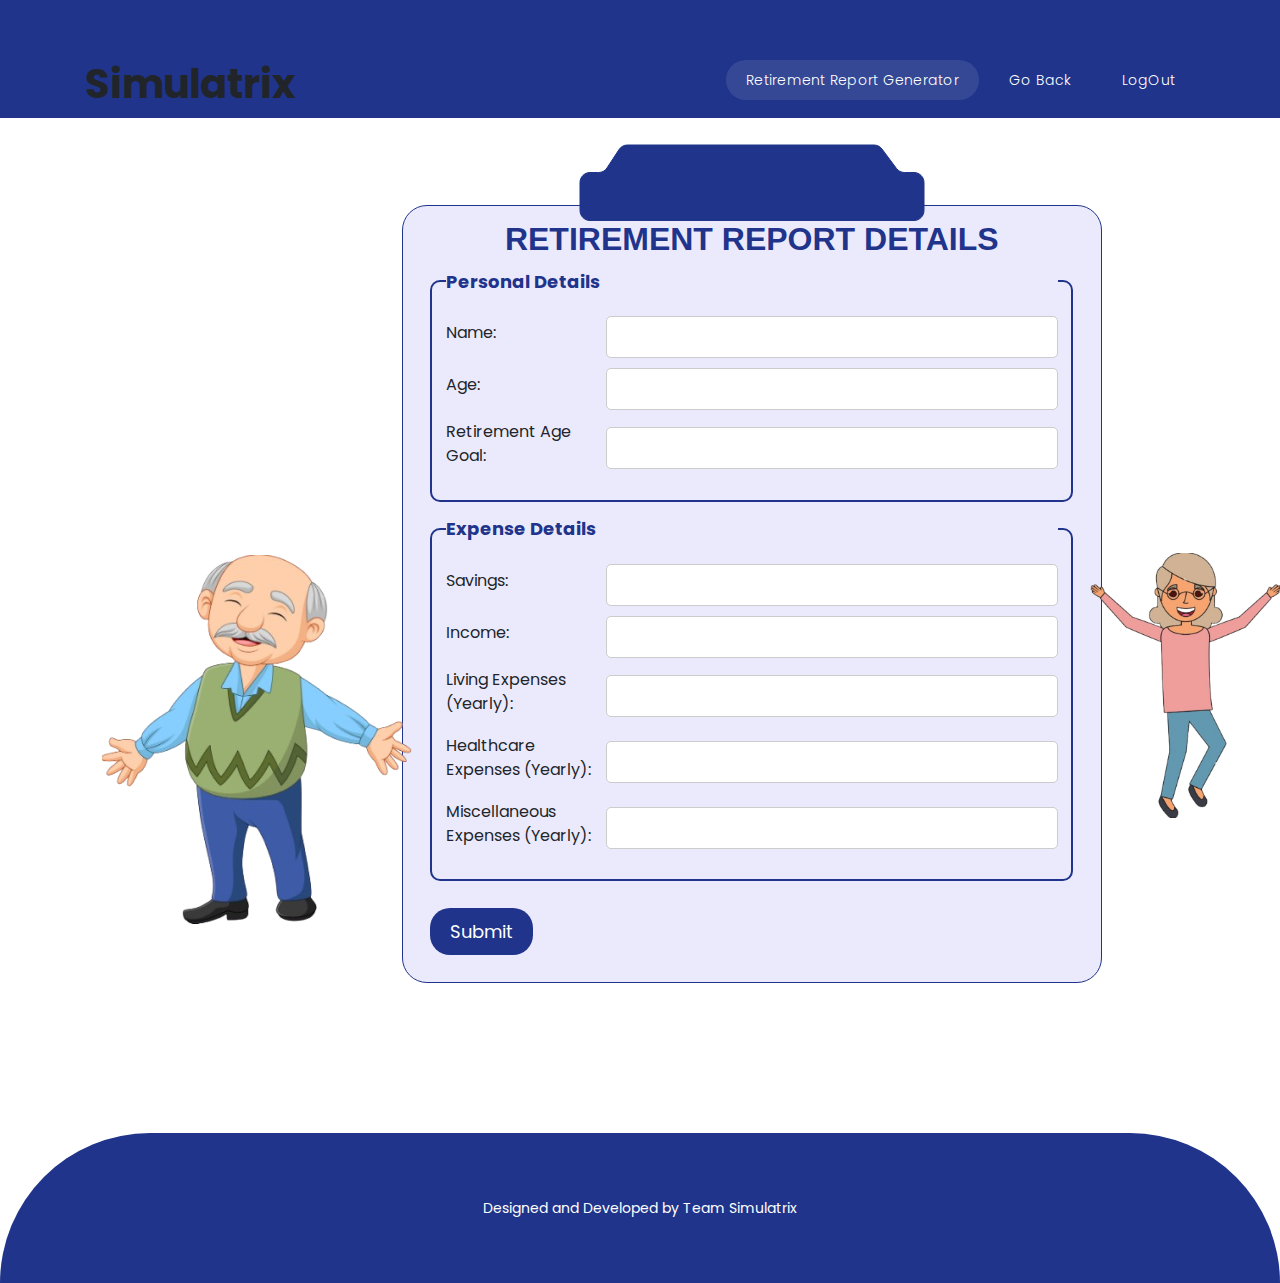
==== commit 32ad5dbd: "updated frontend" ====
--- a/templates/index.html
+++ b/templates/index.html
@@ -17,9 +17,9 @@
             <div class="col-12">
                 <nav class="main-nav">
                     <!-- ***** Logo Start ***** -->
-                    <a href="index.html" class="logo">
+                   
                         <h1>Simulatrix</h1>
-                    </a>
+                    
                     <!-- ***** Logo End ***** -->
                     <!-- ***** Menu Start ***** -->
                     <ul class="nav">
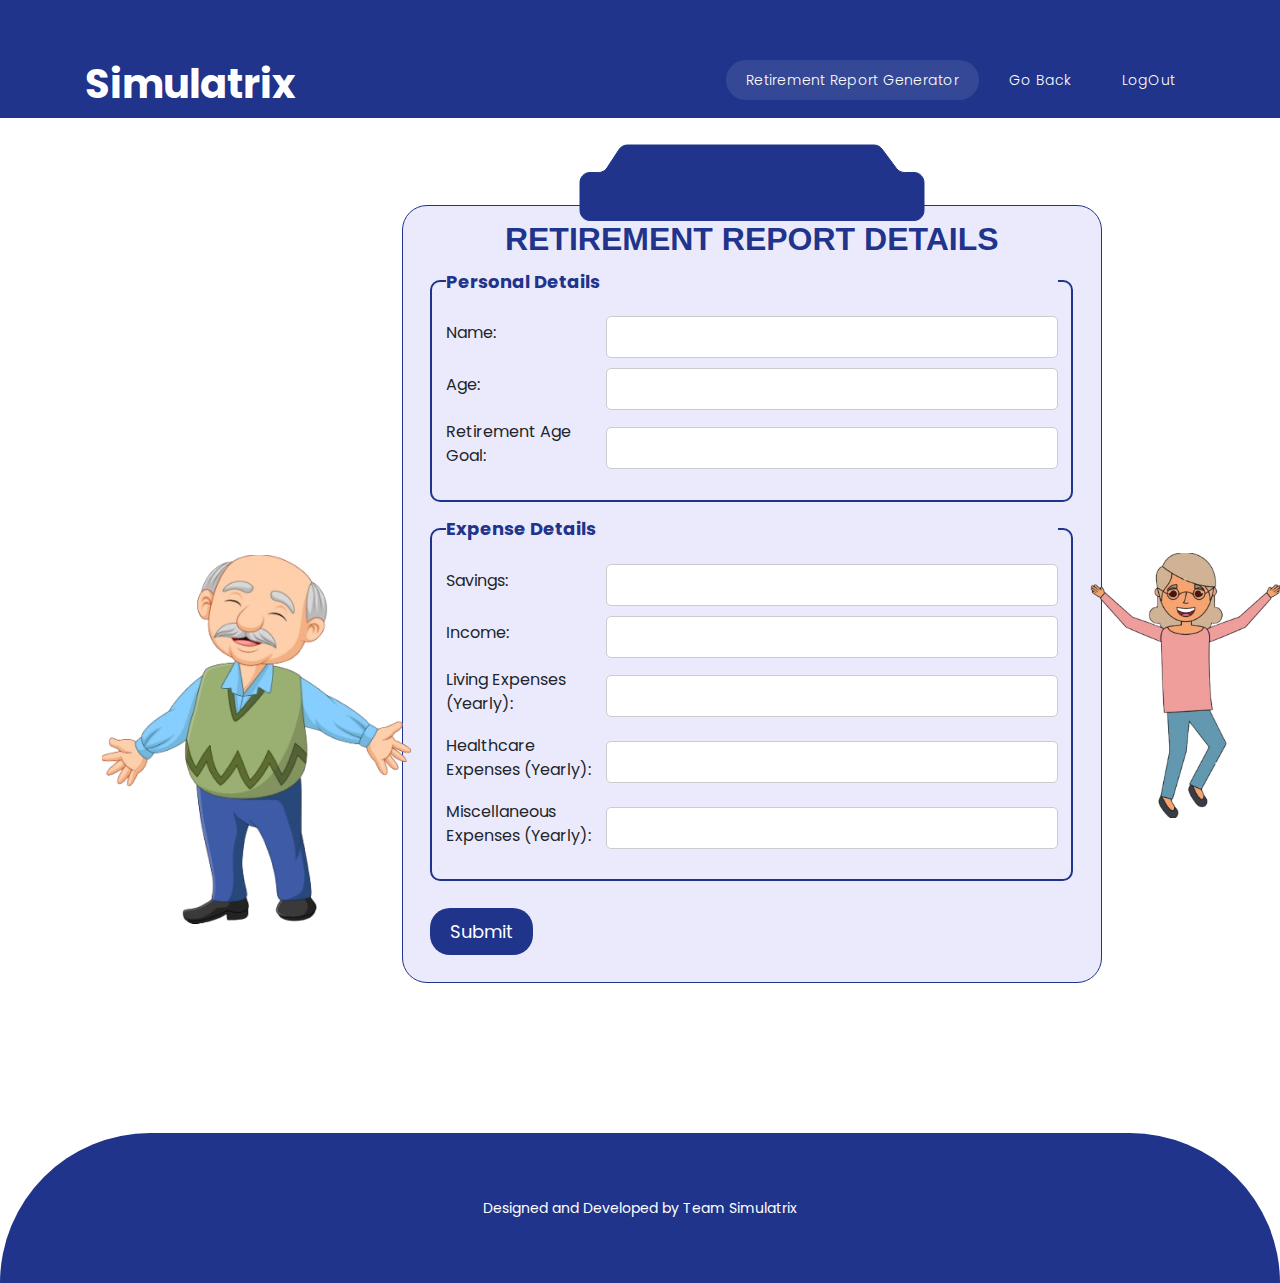
==== commit 4cfa4b9d: "changed logo colour" ====
--- a/templates/index.html
+++ b/templates/index.html
@@ -18,7 +18,7 @@
                 <nav class="main-nav">
                     <!-- ***** Logo Start ***** -->
                    
-                        <h1>Simulatrix</h1>
+                        <h1 style="color:white">Simulatrix</h1>
                     
                     <!-- ***** Logo End ***** -->
                     <!-- ***** Menu Start ***** -->
